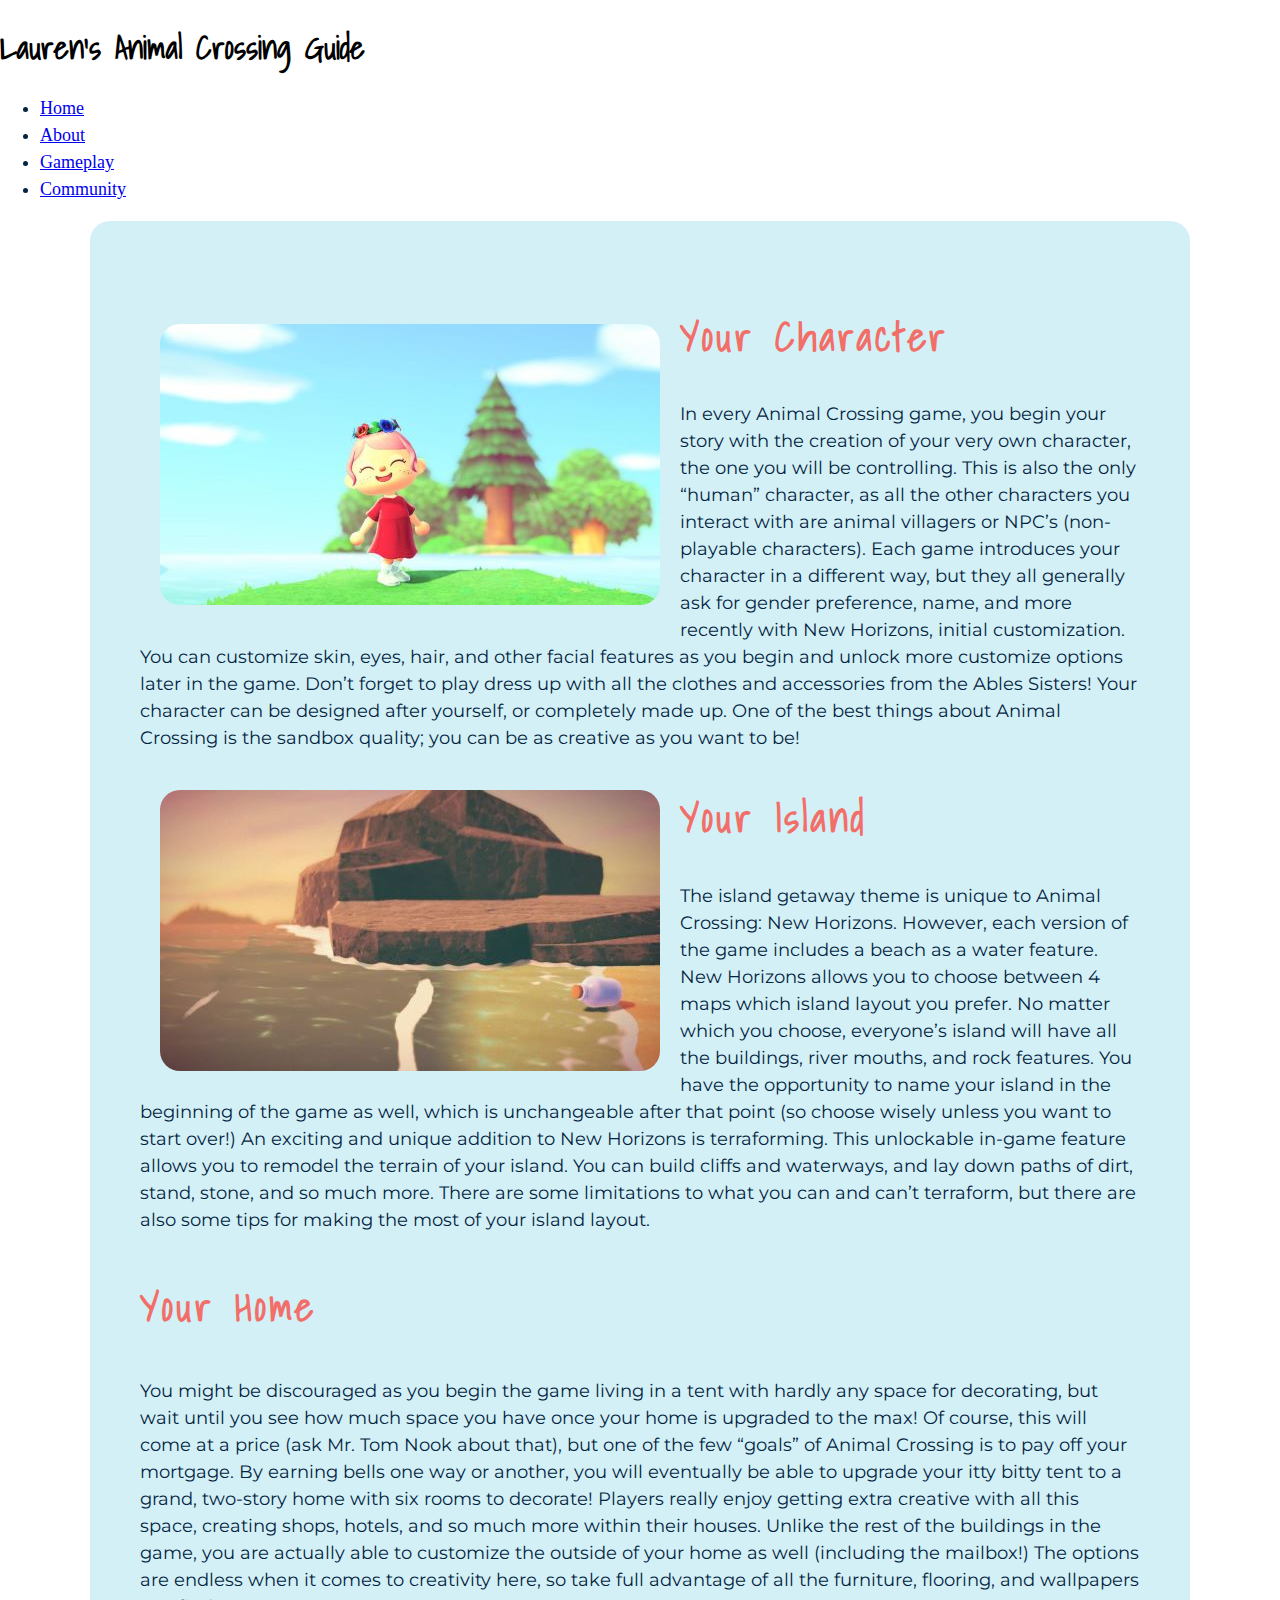
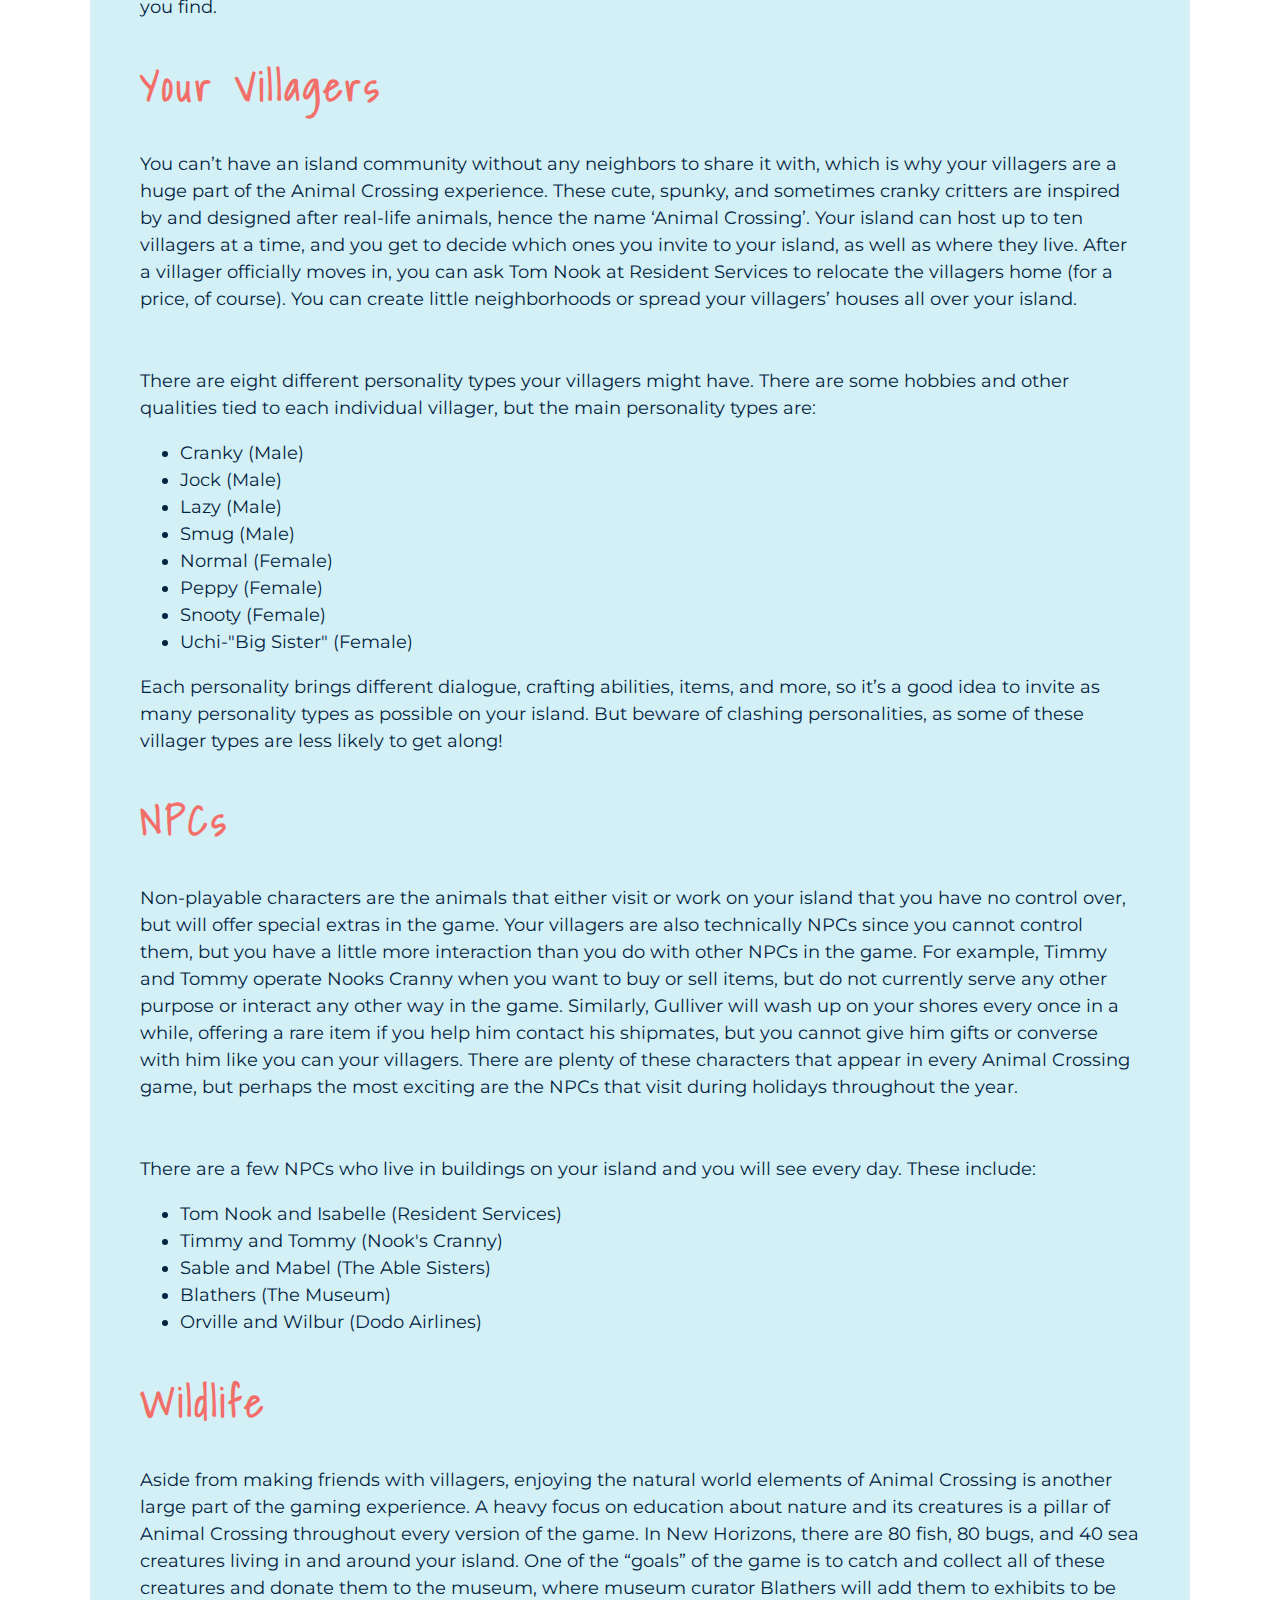
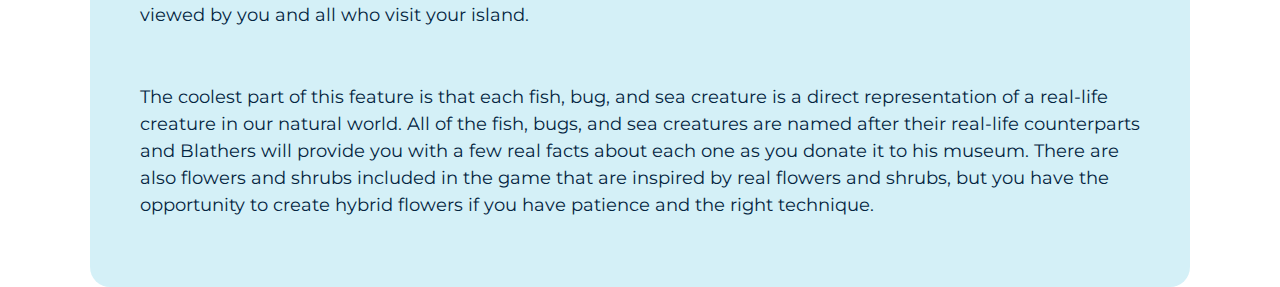
==== about.html @ 0db9459c "added and styled images to your character and your island sections of about" ====
<!DOCTYPE html>
<html lang="en" dir="ltr">
  <head>
    <meta charset="utf-8">
    <title>Lauren's Animal Crossing Guide</title>

    <link rel="stylesheet" href="css/styles.css">

    <link href="https://fonts.googleapis.com/css2?family=Montserrat&display=swap" rel="stylesheet">

    <link href="https://fonts.googleapis.com/css2?family=Shadows+Into+Light&display=swap" rel="stylesheet">

  </head>

  <body>
    <header>
      <h1>Lauren's Animal Crossing Guide</h1>
      <nav>
        <ul>
         <li><a href="index.html">Home</a></li>
         <li><a href="about.html">About</a></li>
         <li><a href="gameplay.html">Gameplay</a></li>
         <li><a href="community.html">Community</a></li>
       </ul>
     </nav>
   </header>

   <main>

     <section>
      <div class="info-character">

        <img src="images/me.jpg" alt="your character" title="Your Character">
       <h2>Your Character</h2>
        <p>In every Animal Crossing game, you begin your story with the creation of your very own character, the one you will be controlling. This is also the only “human” character, as all the other characters you interact with are animal villagers or NPC’s (non-playable characters). Each game introduces your character in a different way, but they all generally ask for gender preference, name, and more recently with New Horizons, initial customization. You can customize skin, eyes, hair, and other facial features as you begin and unlock more customize options later in the game. Don’t forget to play dress up with all the clothes and accessories from the Ables Sisters! Your character can be designed after yourself, or completely made up. One of the best things about Animal Crossing is the sandbox quality; you can be as creative as you want to be!</p>

        <img src="images/bottle.jpg" alt="bottle" title="Message in a Bottle">

         <h2>Your Island</h2>
          <p>The island getaway theme is unique to Animal Crossing: New Horizons. However, each version of the game includes a beach as a water feature. New Horizons allows you to choose between 4 maps which island layout you prefer. No matter which you choose, everyone’s island will have all the buildings, river mouths, and rock features. You have the opportunity to name your island in the beginning of the game as well, which is unchangeable after that point (so choose wisely unless you want to start over!) An exciting and unique addition to New Horizons is terraforming. This unlockable in-game feature allows you to remodel the terrain of your island. You can build cliffs and waterways, and lay down paths of dirt, stand, stone, and so much more. There are some limitations to what you can and can’t terraform, but there are also some tips for making the most of your island layout.</p>

        <h3>Your Home</h3>
          <p>You might be discouraged as you begin the game living in a tent with hardly any space for decorating, but wait until you see how much space you have once your home is upgraded to the max! Of course, this will come at a price (ask Mr. Tom Nook about that), but one of the few “goals” of Animal Crossing is to pay off your mortgage. By earning bells one way or another, you will eventually be able to upgrade your itty bitty tent to a grand, two-story home with six rooms to decorate! Players really enjoy getting extra creative with all this space, creating shops, hotels, and so much more within their houses. Unlike the rest of the buildings in the game, you are actually able to customize the outside of your home as well (including the mailbox!) The options are endless when it comes to creativity here, so take full advantage of all the furniture, flooring, and wallpapers you find.</p>
       </div>
     </section>

     <section>
      <div class="info-villagers">
       <h2>Your Villagers</h2>
        <p>You can’t have an island community without any neighbors to share it with, which is why your villagers are a huge part of the Animal Crossing experience. These cute, spunky, and sometimes cranky critters are inspired by and designed after real-life animals, hence the name ‘Animal Crossing’. Your island can host up to ten villagers at a time, and you get to decide which ones you invite to your island, as well as where they live. After a villager officially moves in, you can ask Tom Nook at Resident Services to relocate the villagers home (for a price, of course). You can create little neighborhoods or spread your villagers’ houses all over your island. </p>

        <br>

        <p>There are eight different personality types your villagers might have. There are some hobbies and other qualities tied to each individual villager, but the main personality types are:</p>
          <ul>
            <li>Cranky (Male)</li>
            <li>Jock (Male)</li>
            <li>Lazy (Male)</li>
            <li>Smug (Male)</li>
            <li>Normal (Female)</li>
            <li>Peppy (Female)</li>
            <li>Snooty (Female)</li>
            <li>Uchi-"Big Sister" (Female)</li>
          </ul>

        <p>Each personality brings different dialogue, crafting abilities, items, and more, so it’s a good idea to invite as many personality types as possible on your island. But beware of clashing personalities, as some of these villager types are less likely to get along! </p>
      </div>
     </section>

     <section>
      <div class="info-npcs">
       <h2>NPCs</h2>
        <p>Non-playable characters are the animals that either visit or work on your island that you have no control over, but will offer special extras in the game. Your villagers are also technically NPCs since you cannot control them, but you have a little more interaction than you do with other NPCs in the game. For example, Timmy and Tommy operate Nooks Cranny when you want to buy or sell items, but do not currently serve any other purpose or interact any other way in the game. Similarly, Gulliver will wash up on your shores every once in a while, offering a rare item if you help him contact his shipmates, but you cannot give him gifts or converse with him like you can your villagers. There are plenty of these characters that appear in every Animal Crossing game, but perhaps the most exciting are the NPCs that visit during holidays throughout the year.</p>

        <br>

        <p>There are a few NPCs who live in buildings on your island and you will see every day. These include:</p>
          <ul>
            <li>Tom Nook and Isabelle (Resident Services)</li>
            <li>Timmy and Tommy (Nook's Cranny)</li>
            <li>Sable and Mabel (The Able Sisters)</li>
            <li>Blathers (The Museum)</li>
            <li>Orville and Wilbur (Dodo Airlines)</li>
          </ul>
      </div>
     </section>

     <section>
      <div class="info-wildlife">
       <h2>Wildlife</h2>
        <p>Aside from making friends with villagers, enjoying the natural world elements of Animal Crossing is another large part of the gaming experience. A heavy focus on education about nature and its creatures is a pillar of Animal Crossing throughout every version of the game. In New Horizons, there are 80 fish, 80 bugs, and 40 sea creatures living in and around your island. One of the “goals” of the game is to catch and collect all of these creatures and donate them to the museum, where museum curator Blathers will add them to exhibits to be viewed by you and all who visit your island.</p>

        <br>

        <p>The coolest part of this feature is that each fish, bug, and sea creature is a direct representation of a real-life creature in our natural world. All of the fish, bugs, and sea creatures are named after their real-life counterparts and Blathers will provide you with a few real facts about each one as you donate it to his museum. There are also flowers and shrubs included in the game that are inspired by real flowers and shrubs, but you have the opportunity to create hybrid flowers if you have patience and the right technique.</p>
      </div>
     </section>




   </main>

  </body>
</html>
---- css/styles.css ----
/*============Heading Styling===========*/

h1 {
    font-family: Shadows Into Light, cursive;
  }

  body {
    margin: 0 auto;

  }

  main {
      margin: 0 auto;
      background: #80d2e957;
      max-width: 1000px;
      padding: 50px;
      border-radius: 20px;
      font-family: Montserrat, san-serif;
  }

  p {
      font-size: 18px;
      line-height: 1.5;
      color: #03243f;
  }

  h2,
  h3 {
    font-family: 'Shadows Into Light', sans-serif;
    font-size: 40px;
    color: #F26F69;
    letter-spacing: 3px;
  }


  ul {
    font-size: 18px;
    line-height: 1.5;
    color: #03243f;
  }

  .info-character img {
      float: left;
      border-radius: 20px;
      margin: 20px;
  }
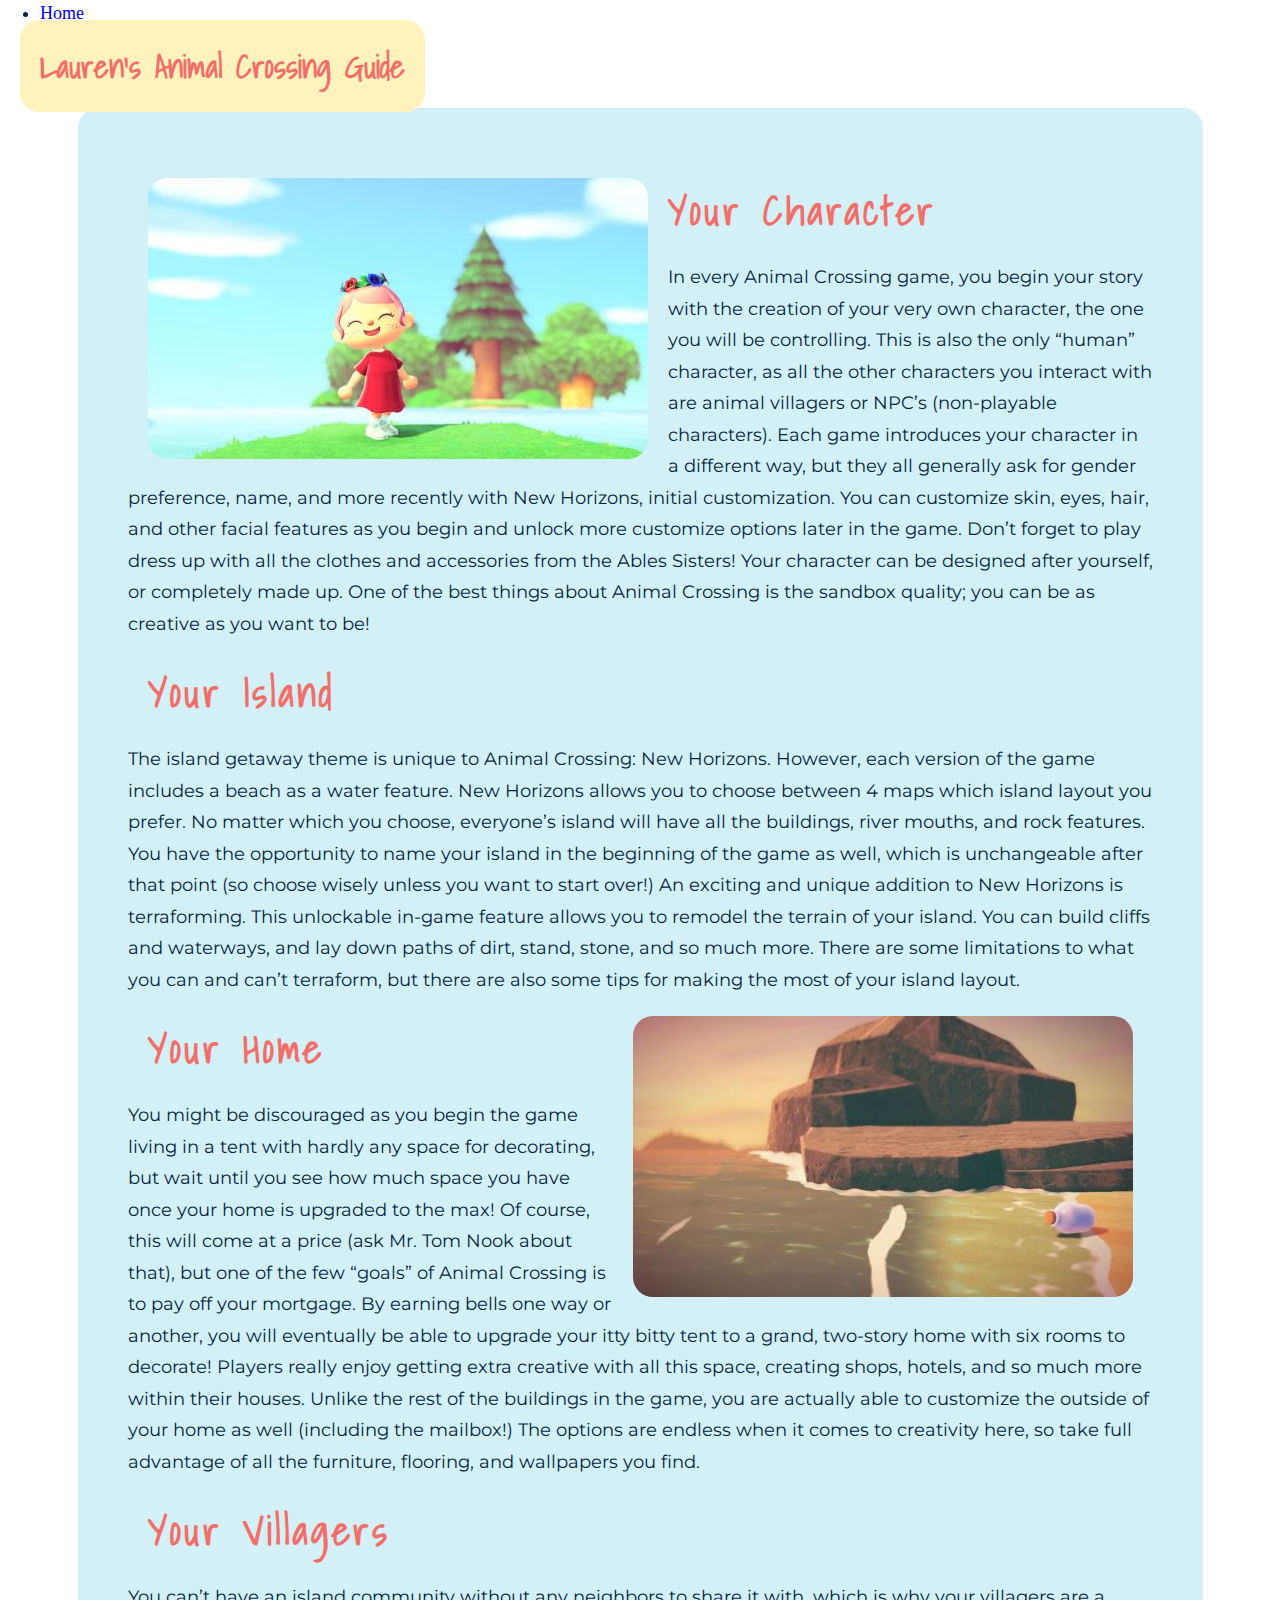
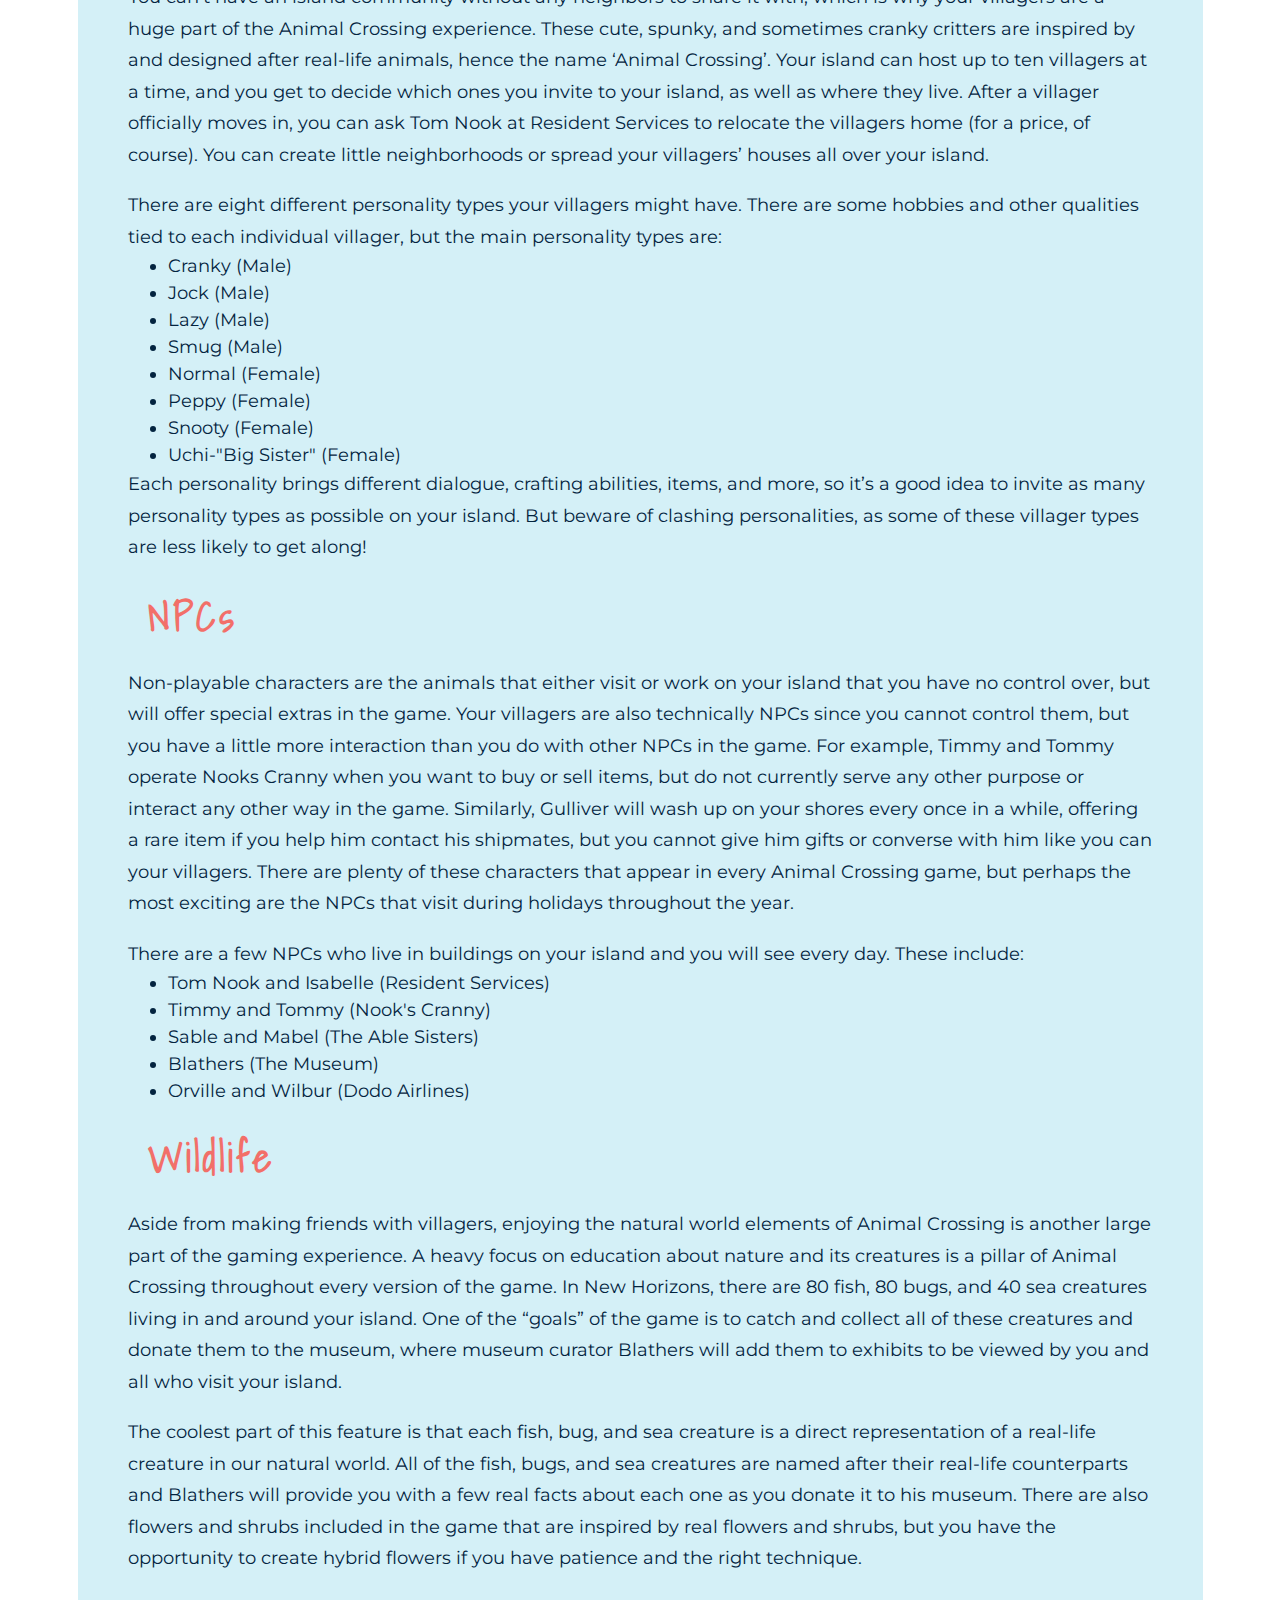
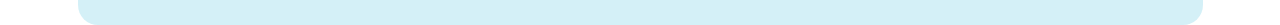
==== commit b0b53e3e: "edited styling to navigation" ====
--- a/about.html
+++ b/about.html
@@ -31,13 +31,21 @@
       <div class="info-character">
 
         <img src="images/me.jpg" alt="your character" title="Your Character">
+
        <h2>Your Character</h2>
         <p>In every Animal Crossing game, you begin your story with the creation of your very own character, the one you will be controlling. This is also the only “human” character, as all the other characters you interact with are animal villagers or NPC’s (non-playable characters). Each game introduces your character in a different way, but they all generally ask for gender preference, name, and more recently with New Horizons, initial customization. You can customize skin, eyes, hair, and other facial features as you begin and unlock more customize options later in the game. Don’t forget to play dress up with all the clothes and accessories from the Ables Sisters! Your character can be designed after yourself, or completely made up. One of the best things about Animal Crossing is the sandbox quality; you can be as creative as you want to be!</p>
 
-        <img src="images/bottle.jpg" alt="bottle" title="Message in a Bottle">
+
+      </div>
+
+      <div class="info-island">
+
+
 
          <h2>Your Island</h2>
           <p>The island getaway theme is unique to Animal Crossing: New Horizons. However, each version of the game includes a beach as a water feature. New Horizons allows you to choose between 4 maps which island layout you prefer. No matter which you choose, everyone’s island will have all the buildings, river mouths, and rock features. You have the opportunity to name your island in the beginning of the game as well, which is unchangeable after that point (so choose wisely unless you want to start over!) An exciting and unique addition to New Horizons is terraforming. This unlockable in-game feature allows you to remodel the terrain of your island. You can build cliffs and waterways, and lay down paths of dirt, stand, stone, and so much more. There are some limitations to what you can and can’t terraform, but there are also some tips for making the most of your island layout.</p>
+
+          <img src="images/bottle.jpg" alt="bottle" title="Message in a Bottle">
 
         <h3>Your Home</h3>
           <p>You might be discouraged as you begin the game living in a tent with hardly any space for decorating, but wait until you see how much space you have once your home is upgraded to the max! Of course, this will come at a price (ask Mr. Tom Nook about that), but one of the few “goals” of Animal Crossing is to pay off your mortgage. By earning bells one way or another, you will eventually be able to upgrade your itty bitty tent to a grand, two-story home with six rooms to decorate! Players really enjoy getting extra creative with all this space, creating shops, hotels, and so much more within their houses. Unlike the rest of the buildings in the game, you are actually able to customize the outside of your home as well (including the mailbox!) The options are endless when it comes to creativity here, so take full advantage of all the furniture, flooring, and wallpapers you find.</p>
--- a/css/styles.css
+++ b/css/styles.css
@@ -1,29 +1,14 @@
 
-/*============Heading Styling===========*/
+/*============Universal Styling===========*/
+
+*{
+  margin: 0 auto;
+}
 
 h1 {
     font-family: Shadows Into Light, cursive;
   }
 
-  body {
-    margin: 0 auto;
-
-  }
-
-  main {
-      margin: 0 auto;
-      background: #80d2e957;
-      max-width: 1000px;
-      padding: 50px;
-      border-radius: 20px;
-      font-family: Montserrat, san-serif;
-  }
-
-  p {
-      font-size: 18px;
-      line-height: 1.5;
-      color: #03243f;
-  }
 
   h2,
   h3 {
@@ -31,6 +16,22 @@
     font-size: 40px;
     color: #F26F69;
     letter-spacing: 3px;
+    padding: 20px;
+  }
+
+  main {
+    margin: 0 auto;
+    background: #80d2e957;
+    max-width: 1025px;
+    padding: 50px;
+    border-radius: 20px;
+    font-family: Montserrat, san-serif;
+}
+
+  p {
+      font-size: 18px;
+      line-height: 1.75;
+      color: #03243f;
   }
 
 
@@ -40,8 +41,31 @@
     color: #03243f;
   }
 
+
+  /*============Header/Navigation Styling===========*/
+
+  header h1 {
+      background: #fff2bd;
+      text-align: center;
+      margin: 20px;
+      padding: 20px;
+      border-radius: 20px;
+      color: #f26f69;
+      position: fixed;
+  }
+
+
+  /*============About Page===========*/
+
+  img {
+    border-radius: 20px;
+    margin: 20px;
+  }
+
   .info-character img {
       float: left;
-      border-radius: 20px;
-      margin: 20px;
   }
+
+  .info-island img {
+    float: right;
+  }
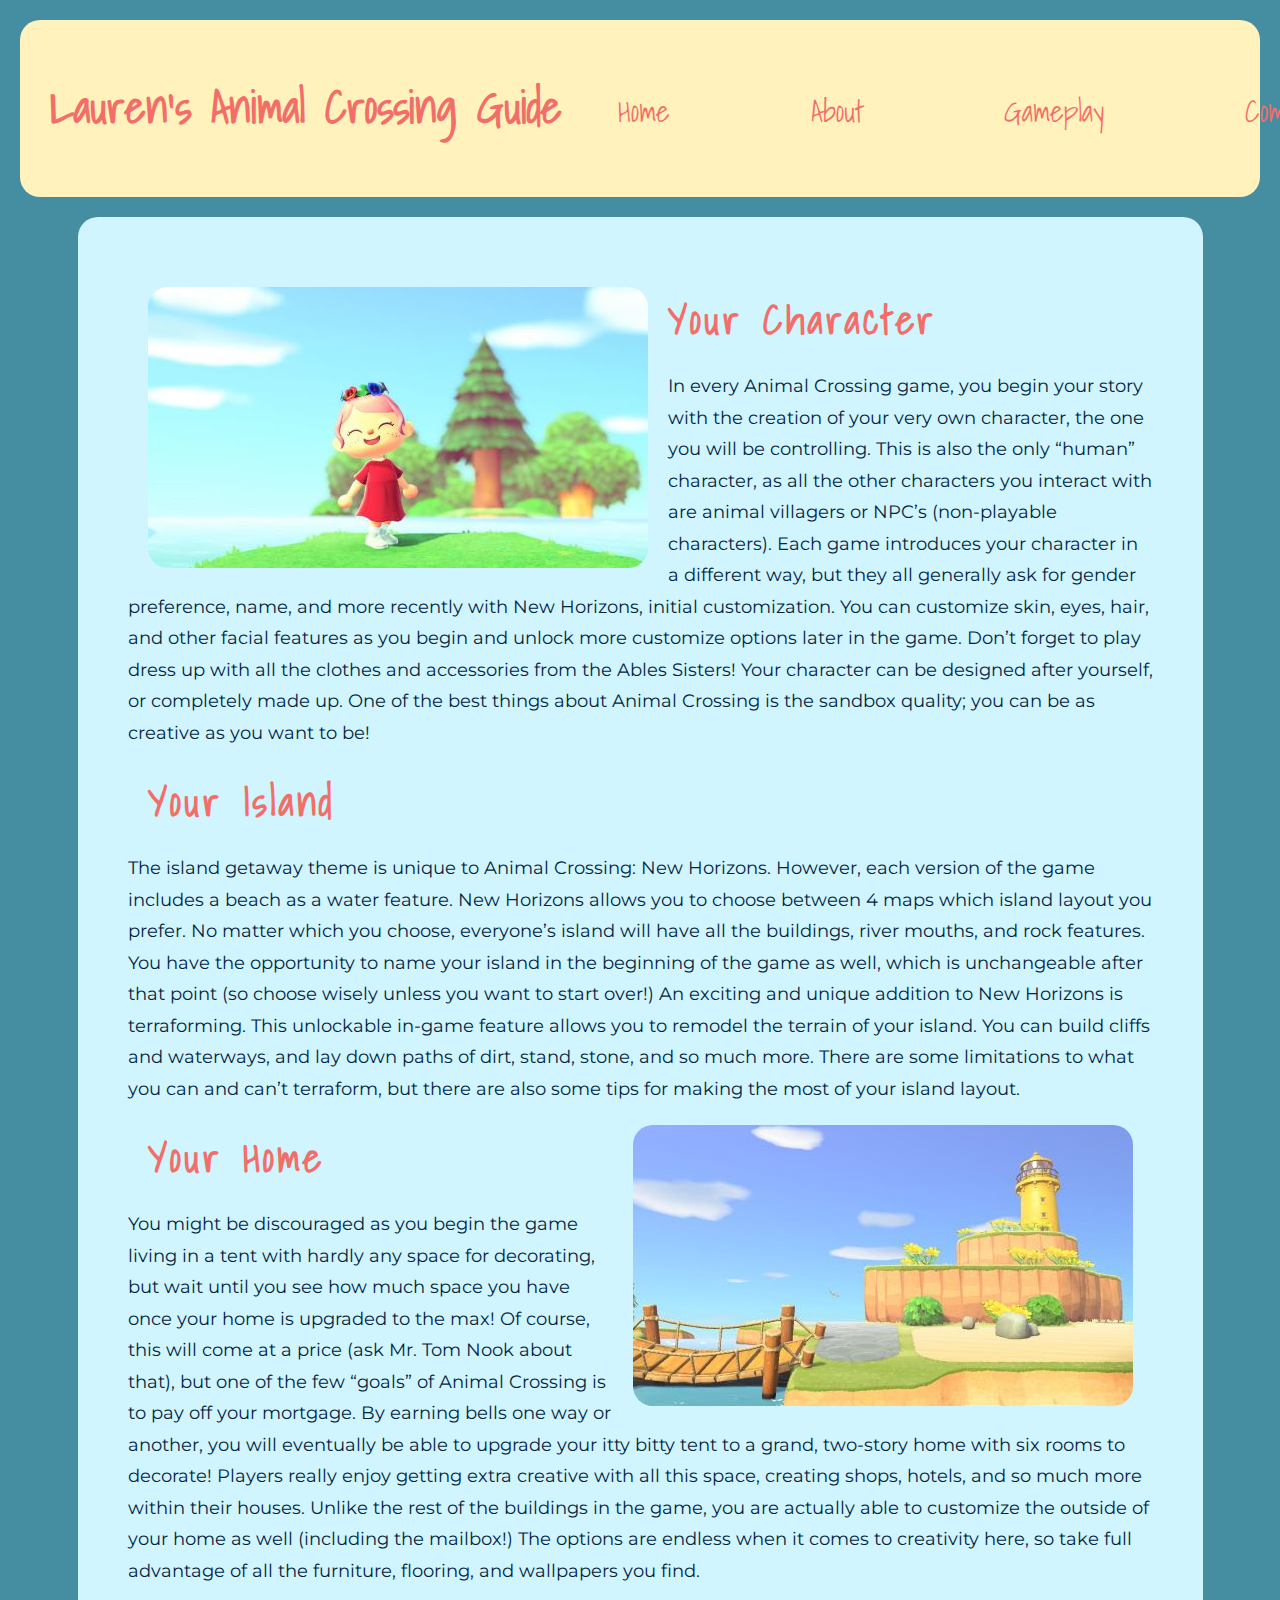
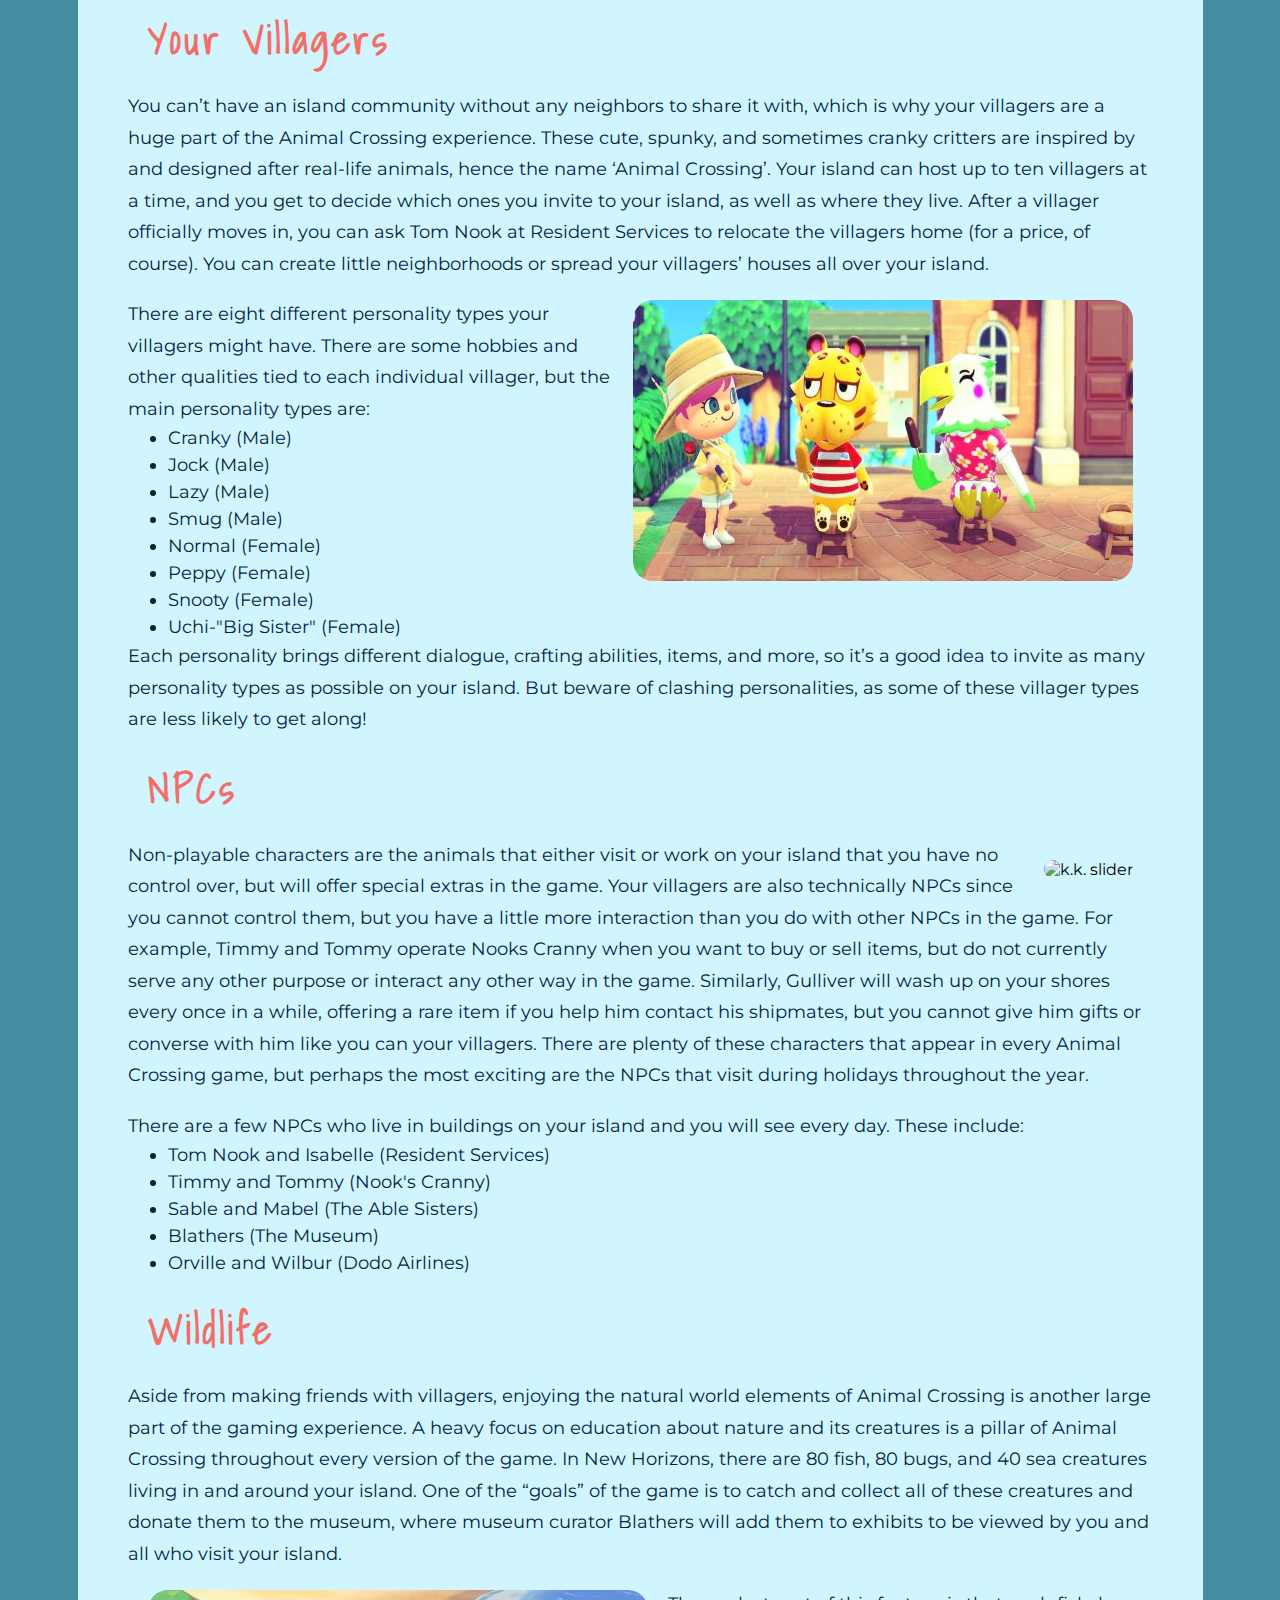
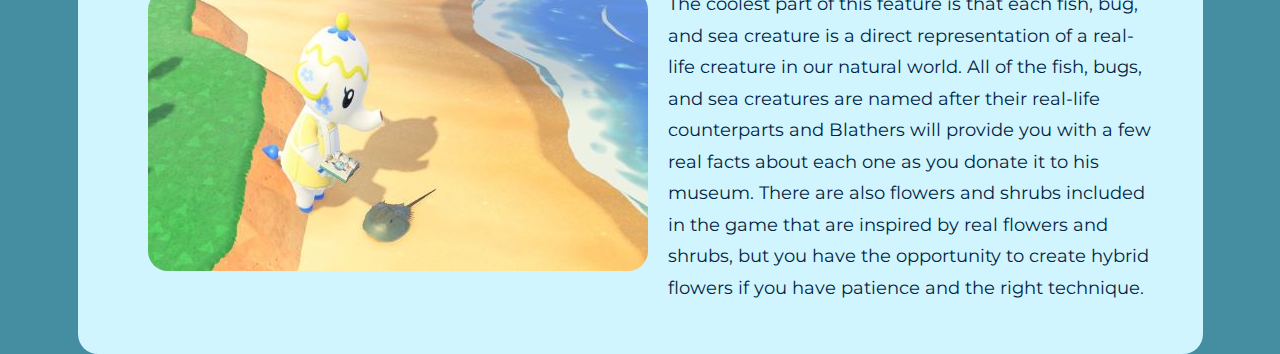
==== commit ce6aba7b: "finished adding images to about page" ====
--- a/about.html
+++ b/about.html
@@ -14,15 +14,18 @@
 
   <body>
     <header>
-      <h1>Lauren's Animal Crossing Guide</h1>
-      <nav>
-        <ul>
-         <li><a href="index.html">Home</a></li>
-         <li><a href="about.html">About</a></li>
-         <li><a href="gameplay.html">Gameplay</a></li>
-         <li><a href="community.html">Community</a></li>
-       </ul>
-     </nav>
+      <div class="nav">
+
+        <h1>Lauren's Animal Crossing Guide</h1>
+          <nav>
+            <ul>
+              <li><a href="index.html">Home</a></li>
+              <li><a href="about.html">About</a></li>
+              <li><a href="gameplay.html">Gameplay</a></li>
+              <li><a href="community.html">Community</a></li>
+            </ul>
+          </nav>
+      </div>
    </header>
 
    <main>
@@ -45,7 +48,7 @@
          <h2>Your Island</h2>
           <p>The island getaway theme is unique to Animal Crossing: New Horizons. However, each version of the game includes a beach as a water feature. New Horizons allows you to choose between 4 maps which island layout you prefer. No matter which you choose, everyone’s island will have all the buildings, river mouths, and rock features. You have the opportunity to name your island in the beginning of the game as well, which is unchangeable after that point (so choose wisely unless you want to start over!) An exciting and unique addition to New Horizons is terraforming. This unlockable in-game feature allows you to remodel the terrain of your island. You can build cliffs and waterways, and lay down paths of dirt, stand, stone, and so much more. There are some limitations to what you can and can’t terraform, but there are also some tips for making the most of your island layout.</p>
 
-          <img src="images/bottle.jpg" alt="bottle" title="Message in a Bottle">
+          <img src="images/lighthouse.jpg" alt="lighthouse" title="Lighthouse">
 
         <h3>Your Home</h3>
           <p>You might be discouraged as you begin the game living in a tent with hardly any space for decorating, but wait until you see how much space you have once your home is upgraded to the max! Of course, this will come at a price (ask Mr. Tom Nook about that), but one of the few “goals” of Animal Crossing is to pay off your mortgage. By earning bells one way or another, you will eventually be able to upgrade your itty bitty tent to a grand, two-story home with six rooms to decorate! Players really enjoy getting extra creative with all this space, creating shops, hotels, and so much more within their houses. Unlike the rest of the buildings in the game, you are actually able to customize the outside of your home as well (including the mailbox!) The options are endless when it comes to creativity here, so take full advantage of all the furniture, flooring, and wallpapers you find.</p>
@@ -56,6 +59,8 @@
       <div class="info-villagers">
        <h2>Your Villagers</h2>
         <p>You can’t have an island community without any neighbors to share it with, which is why your villagers are a huge part of the Animal Crossing experience. These cute, spunky, and sometimes cranky critters are inspired by and designed after real-life animals, hence the name ‘Animal Crossing’. Your island can host up to ten villagers at a time, and you get to decide which ones you invite to your island, as well as where they live. After a villager officially moves in, you can ask Tom Nook at Resident Services to relocate the villagers home (for a price, of course). You can create little neighborhoods or spread your villagers’ houses all over your island. </p>
+
+        <img src="images/villagers.jpg" alt="villagers" title="Villagers">
 
         <br>
 
@@ -78,9 +83,14 @@
      <section>
       <div class="info-npcs">
        <h2>NPCs</h2>
+
+       <img src="images/slider.jpg" alt="k.k. slider" title="K.K. Slider">
+
         <p>Non-playable characters are the animals that either visit or work on your island that you have no control over, but will offer special extras in the game. Your villagers are also technically NPCs since you cannot control them, but you have a little more interaction than you do with other NPCs in the game. For example, Timmy and Tommy operate Nooks Cranny when you want to buy or sell items, but do not currently serve any other purpose or interact any other way in the game. Similarly, Gulliver will wash up on your shores every once in a while, offering a rare item if you help him contact his shipmates, but you cannot give him gifts or converse with him like you can your villagers. There are plenty of these characters that appear in every Animal Crossing game, but perhaps the most exciting are the NPCs that visit during holidays throughout the year.</p>
 
+
         <br>
+
 
         <p>There are a few NPCs who live in buildings on your island and you will see every day. These include:</p>
           <ul>
@@ -91,12 +101,16 @@
             <li>Orville and Wilbur (Dodo Airlines)</li>
           </ul>
       </div>
+
+
      </section>
 
      <section>
       <div class="info-wildlife">
        <h2>Wildlife</h2>
         <p>Aside from making friends with villagers, enjoying the natural world elements of Animal Crossing is another large part of the gaming experience. A heavy focus on education about nature and its creatures is a pillar of Animal Crossing throughout every version of the game. In New Horizons, there are 80 fish, 80 bugs, and 40 sea creatures living in and around your island. One of the “goals” of the game is to catch and collect all of these creatures and donate them to the museum, where museum curator Blathers will add them to exhibits to be viewed by you and all who visit your island.</p>
+
+        <img src="images/wildlife.jpg" alt="wildlife" title="Wildlife">
 
         <br>
 
--- a/css/styles.css
+++ b/css/styles.css
@@ -21,7 +21,7 @@
 
   main {
     margin: 0 auto;
-    background: #80d2e957;
+    background: #d0f5ff;
     max-width: 1025px;
     padding: 50px;
     border-radius: 20px;
@@ -41,20 +41,50 @@
     color: #03243f;
   }
 
+  body {
+      background: #177088cc;
+  }
 
   /*============Header/Navigation Styling===========*/
 
-  header h1 {
+  .nav {
       background: #fff2bd;
-      text-align: center;
+      padding: 30px;
       margin: 20px;
-      padding: 20px;
       border-radius: 20px;
-      color: #f26f69;
-      position: fixed;
   }
 
+  header nav ul li {
+    margin: 20px;
+    padding: 48px;
+    border-radius: 20px;
+    color: #f26f69;
+    display: inline;
+    position: relative;
+    left: 460px;
+    top: -33px;
+    font-size: 30px;
+}
 
+header a {
+    font-family: 'Shadows Into Light', sans-serif;
+    text-decoration: none;
+    color: #f26f69;
+    font-size: 30px;
+}
+
+header a:hover {
+    color: #0b77be;
+    transition: 0.5s;
+}
+
+header h1 {
+    color: #f26f69;
+    text-align: left;
+    font-size: 45px;
+    position: relative;
+    top: 20px;
+}
   /*============About Page===========*/
 
   img {
@@ -69,3 +99,15 @@
   .info-island img {
     float: right;
   }
+
+  .info-villagers img {
+    float: right;
+}
+
+.info-npcs img {
+    float: right;
+}
+
+.info-wildlife img {
+    float: left;
+}
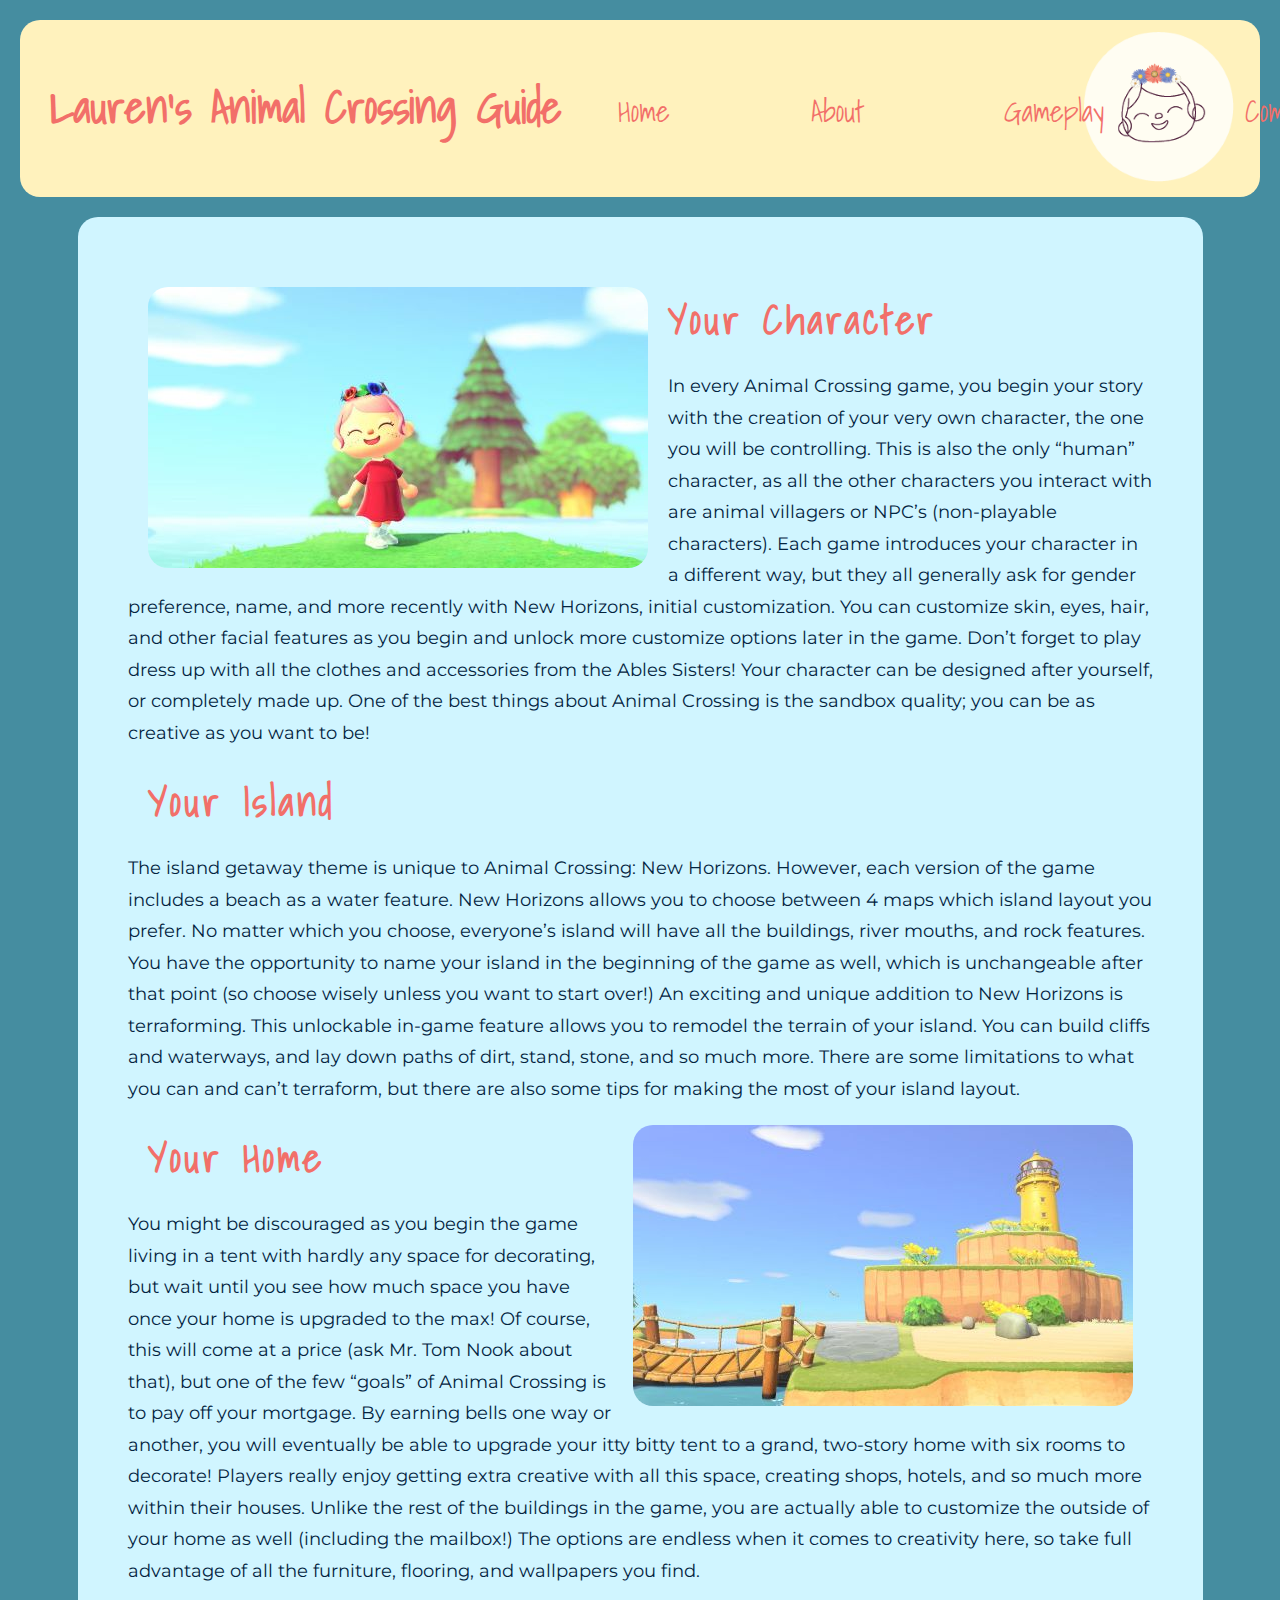
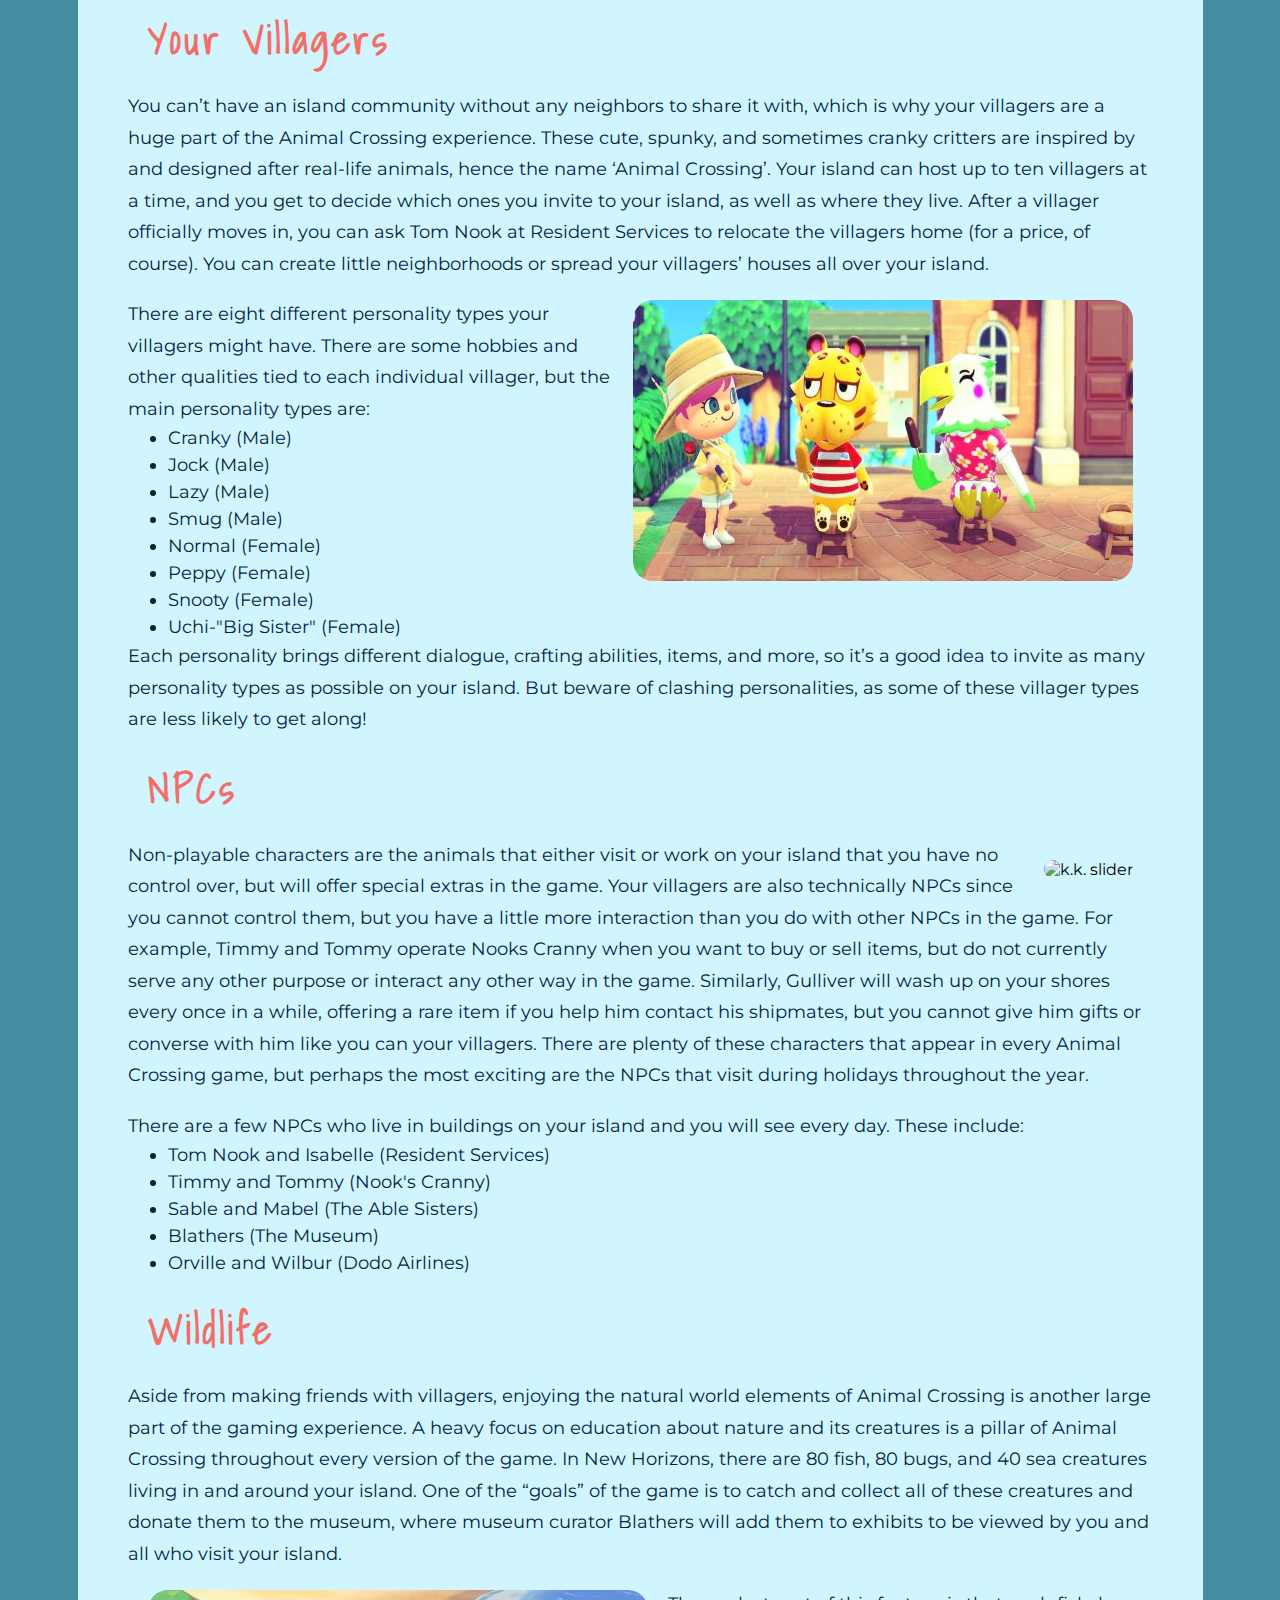
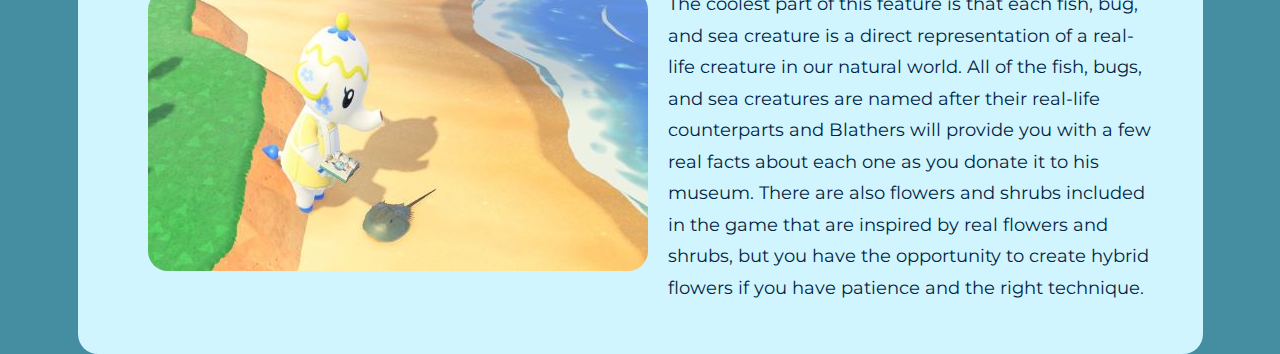
==== commit ccc4e759: "added image to nav bar on all pages and added image and content to community page" ====
--- a/about.html
+++ b/about.html
@@ -17,6 +17,9 @@
       <div class="nav">
 
         <h1>Lauren's Animal Crossing Guide</h1>
+
+        <img src="images/logo.png" alt="Logo" title="logo">
+
           <nav>
             <ul>
               <li><a href="index.html">Home</a></li>
--- a/css/styles.css
+++ b/css/styles.css
@@ -35,7 +35,7 @@
   }
 
 
-  ul {
+  ul, ol {
     font-size: 18px;
     line-height: 1.5;
     color: #03243f;
@@ -53,6 +53,12 @@
       margin: 20px;
       border-radius: 20px;
   }
+
+  .nav img {
+    position: relative;
+    bottom: 110px;
+    left: 24px;
+}
 
   header nav ul li {
     margin: 20px;
@@ -85,6 +91,33 @@
     position: relative;
     top: 20px;
 }
+
+  /*============Home Page===========*/
+
+ img {
+    float: right;
+}
+
+.call-to-action h2 {
+    text-align: center;
+    font-size: 90px;
+    letter-spacing: 10px;
+}
+
+.home-updates {
+    background: #fff2bd;
+    padding: 20px;
+    margin: 30px;
+    border-radius: 25px;
+}
+
+.home-updates h2 {
+    text-align: center;
+    font-size: 50px;
+    letter-spacing: 10px;
+}
+
+
   /*============About Page===========*/
 
   img {
@@ -111,3 +144,28 @@
 .info-wildlife img {
     float: left;
 }
+
+  /*============Gameplay Page===========*/
+
+iframe {
+    position: relative;
+    left: 235px;
+}
+
+.fishing img {
+    float: right;
+}
+
+.bugs img {
+    float: right;
+}
+
+.intro-gameplay img {
+    float: left
+}
+
+  /*============Community Page===========*/
+
+.comm-intro img {
+    float: left;
+}
